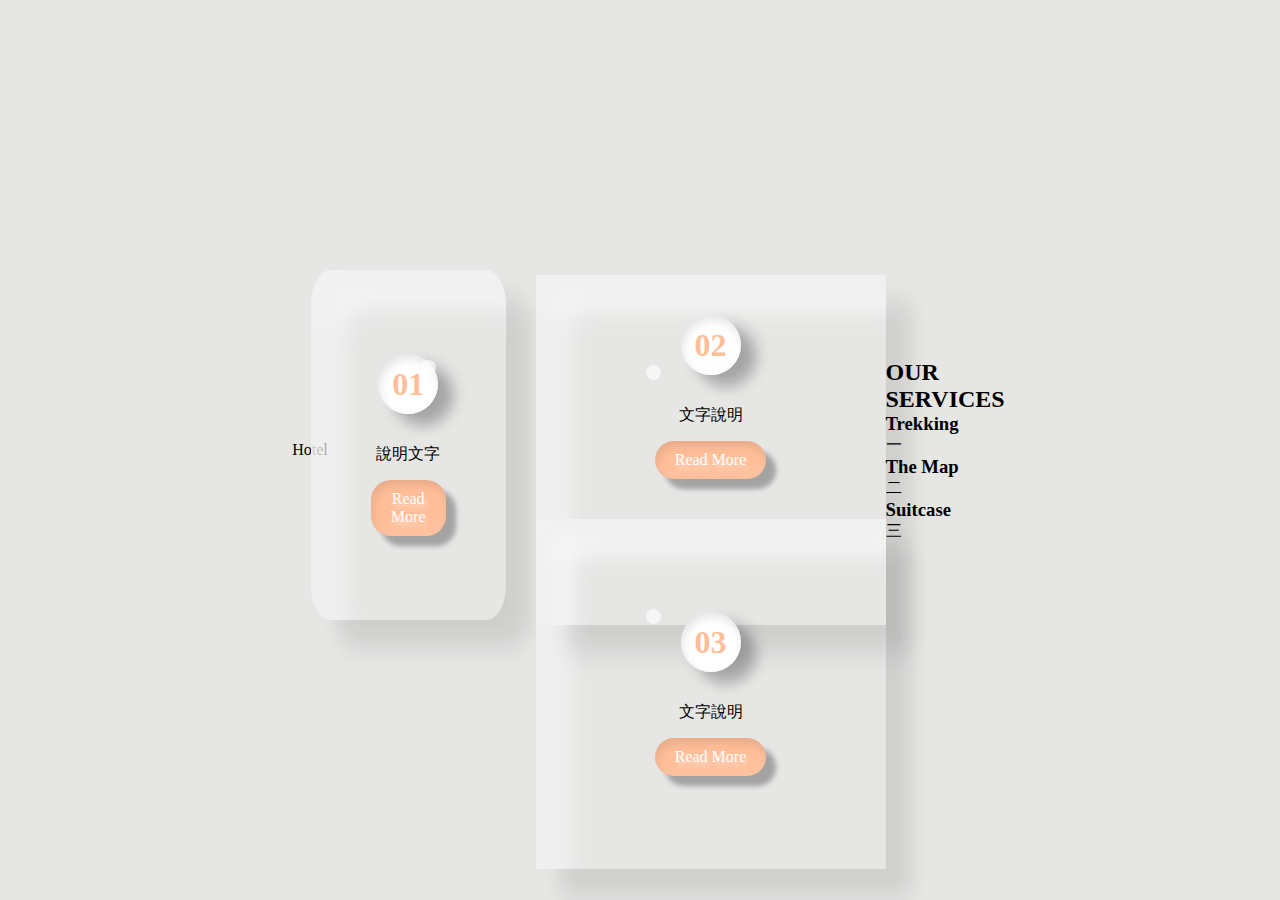
==== index.html @ 63525e5d "Add files via upload" ====
<!-- 在 index.html 中 -->

<html lang="en">
<head>
    <meta charset="UTF-8">
    <meta name="viewport" content="width=device-width, initial-scale=1.0">
    <title>Hotel</title>
    <link rel="stylesheet" href="style.css">
</head>
<body>
    <header>
        <nav>
            <div class="logo">Hotel</div>
        </nav>
    </header>

    <main>
        <div class="container">
            <div class="drop">
                <div class="content">
                    <h2>01</h2>
                    <p>說明文字</p>
                    <a href="#">Read More</a>
                </div>
            </div>
            <div class="drop">
                <div class="content">
                    <h2>02</h2>
                    <p>文字說明</p>
                    <a href="#">Read More</a>
                </div>
            <div class="drop">
                <div class="content">
                    <h2>03</h2>
                    <p>文字說明</p>
                    <a href="#">Read More</a>
                </div>
            </div>
        </div>

        <section class="services">
            <h2>OUR SERVICES</h2>
            <div class="service-cards">
                <div class="service-card">
                    <h3>Trekking</h3>
                    <p>一</p>
                </div>
                <div class="service-card">
                    <h3>The Map</h3>
                    <p>二</p>
                </div>
                <div class="service-card">
                    <h3>Suitcase</h3>
                    <p>三</p>
                </div>
            </div>
        </section>
    </main>
</body>
</html>
---- style.css ----
/* 在 styles.css 中 */
:root {
    --clr: #FFBE98; /* 這裡的顏色可以根據你的需求進行修改 */
}

* {
    margin: 0;
    padding: 0;
    box-sizing: border-box;
    text-decoration: none;
}

body {
    min-height: 100vh;
    position: relative;
    display: flex;
    align-items: center;
    justify-content: center;
    background-color: #e6e7e5;
}

.container {
    width: 600px; 
    height: 400px; 
    position: relative;
    display: flex;
    align-items: center;
    justify-content: center;
    margin: 20px 30px;
}

.container .drop {
    width: 350px;
    height: 350px;
    position: relative;
    display: flex;
    align-items: center;
    justify-content: center;
    flex-wrap: wrap;
    box-shadow: inset 20px 20px 20px rgba(0,0,0,0.05),
                25px 35px 20px rgba(0,0,0,0.05),
                25px 20px 20px rgba(0,0,0,0.05),
                inset 25px 30px 30px rgba(255,255,255,0.9);
    animation: slide 3s linear;
}

@keyframes slide {
    0% {
        opacity: 0;
    }
    100% {
        opacity: 1;
    }
}

.container .drop:nth-child(1) {
    border-radius: 10%;
    margin: 20px 30px 30px 0;
}
<div class="drop">
<div class="content">
    <h2>01</h2>
    <p>說明文字</p>
    <a href="#">Read More</a>
</div>
</div>
<div class="drop">
<div class="content">
    <h2>02</h2>
    <p>文字說明</p>
    <a href="#">Read More</a>
</div>
<div class="drop">
<div class="content">
    <h2>02</h2>
    <p>文字說明</p>
    <a href="#">Read More</a>
</div>
</div>

.container .drop::before {
    content: '';
    position: absolute;
    width: 35px;
    height: 35px;
    background-color: #ffffffc8;
    top: 50px;
    left: 80px;
    border-radius: 50%;
    opacity: 0.8;
}

.container .drop::after {
    content: '';
    position: absolute;
    width: 15px;
    height: 15px;
    background-color: #ffffffc8;
    top: 90px;
    left: 110px;
    border-radius: 50%;
    opacity: 0.8;
}

.container .drop .content {
    display: flex;
    align-items: center;
    justify-content: center;
    text-align: center;
    flex-direction: column;
    padding: 40px 60px;
    gap: 15px;
}

.container .drop .content h2 {
    margin-bottom: 15px;
    position: relative;
    width: 60px;
    height: 60px;
    background-color: #fff;
    border-radius: 50%;
    display: flex;
    align-items: center;
    justify-content: center;
    font-size: 2em;
    color: var(--clr);
    box-shadow: inset 2px 5px 10px rgba(0,0,0,0.1),
                inset -2px -5px 10px rgba(255,255,255,1),
                15px 15px 10px rgba(0,0,0,0.05),
                15px 10px 15px rgba(0,0,0,0.25);
}

.container .drop .content a {
    position: relative;
    padding: 10px 20px;
    background-color: var(--clr);
    border-radius: 20px;
    color: #fff;
    text-shadow: 2px 5px 5px rgba(255,255,255,0.5);
    cursor: pointer;
    transition: background-color 0.5s, color 0.5s;
    box-shadow: inset 2px 5px 10px rgba(0,0,0,0.1),
                inset -2px -5px 10px rgba(255,255,255,0.1),
                10px 10px 5px rgba(0,0,0,0.05),
                10px 10px 5px rgba(0,0,0,0.25);
}

.container .drop .content a:hover {
    background-color: #fff;
    color: var(--clr);
}

/* -----Media Query----- */

@media only screen and (max-width:800px) {
    .container .drop {
        width: 275px;
        height: 275px;
    }
}

@media only screen and (max-width:600px) {
    .container {
        flex-direction: column;
    }
}
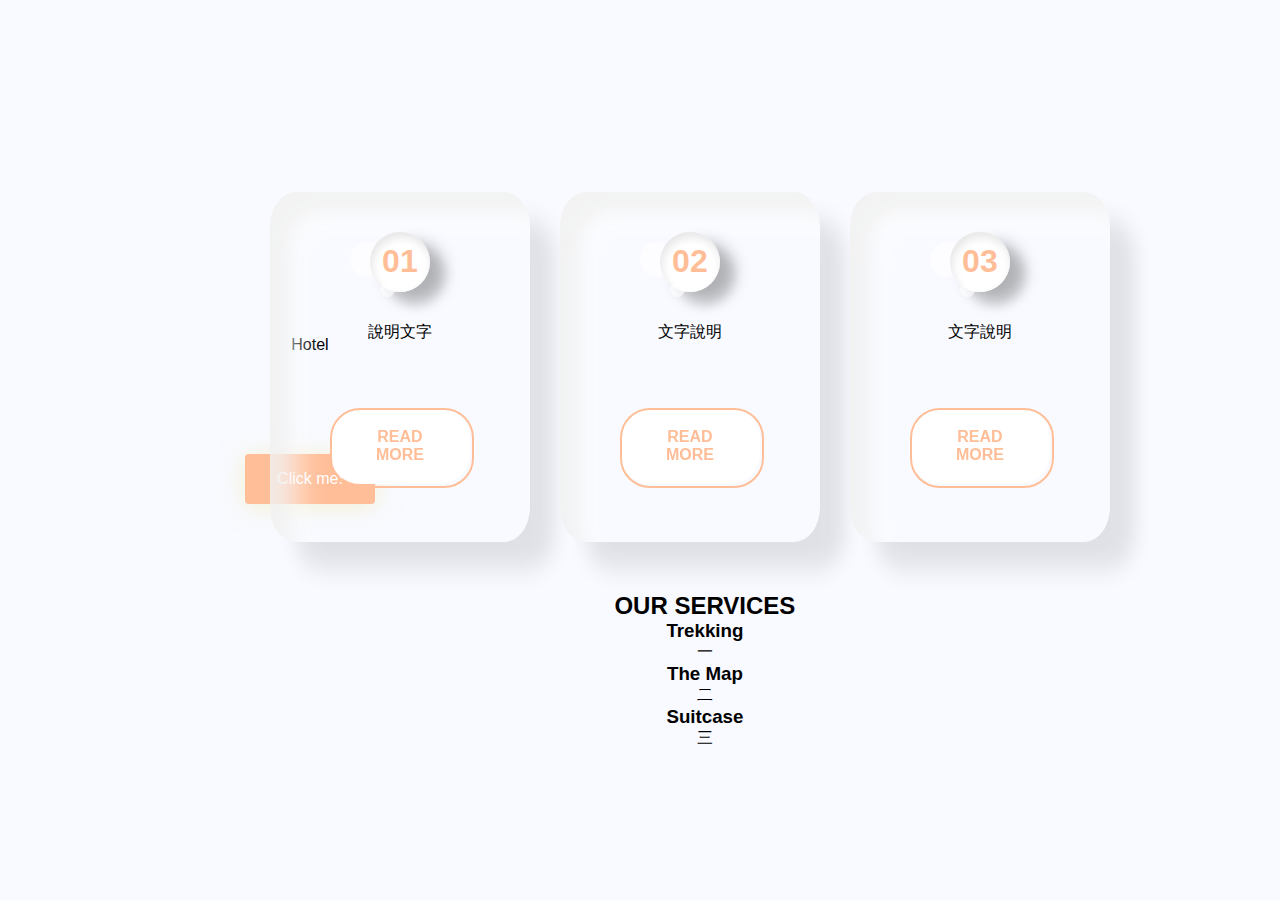
==== commit 7a4afc43: "Add files via upload" ====
--- a/index.html
+++ b/index.html
@@ -1,16 +1,19 @@
 <!-- 在 index.html 中 -->
-
+<!-- FIXME: 沒套用到 js-->
+<!DOCTYPE html>
 <html lang="en">
 <head>
     <meta charset="UTF-8">
     <meta name="viewport" content="width=device-width, initial-scale=1.0">
     <title>Hotel</title>
     <link rel="stylesheet" href="style.css">
+    <link rel="stylesheet" href="style.js">
 </head>
 <body>
     <header>
         <nav>
             <div class="logo">Hotel</div>
+            <button class="bubbly-button">Click me!</button>
         </nav>
     </header>
 
@@ -20,20 +23,60 @@
                 <div class="content">
                     <h2>01</h2>
                     <p>說明文字</p>
-                    <a href="#">Read More</a>
+                    <div class="buttons">
+                    <button class="blob-btn">
+                        Read More
+                    <span class="blob-btn__inner">
+                        <span class="blob-btn__blobs">
+                            <span class="blob-btn__blob"></span>
+                            <span class="blob-btn__blob"></span>
+                            <span class="blob-btn__blob"></span>
+                            <span class="blob-btn__blob"></span>
+                        </span>
+                        </span>
+                    </button>
+                    <br/>
+                    </div>
                 </div>
             </div>
             <div class="drop">
                 <div class="content">
                     <h2>02</h2>
                     <p>文字說明</p>
-                    <a href="#">Read More</a>
+                    <div class="buttons">
+                    <button class="blob-btn">
+                        Read More
+                        <span class="blob-btn__inner">
+                        <span class="blob-btn__blobs">
+                            <span class="blob-btn__blob"></span>
+                            <span class="blob-btn__blob"></span>
+                            <span class="blob-btn__blob"></span>
+                            <span class="blob-btn__blob"></span>
+                        </span>
+                        </span>
+                    </button>
+                    <br/>
+                    </div>
                 </div>
+            </div>
             <div class="drop">
                 <div class="content">
                     <h2>03</h2>
                     <p>文字說明</p>
-                    <a href="#">Read More</a>
+                    <div class="buttons">
+                    <button class="blob-btn">
+                        Read More
+                        <span class="blob-btn__inner">
+                        <span class="blob-btn__blobs">
+                            <span class="blob-btn__blob"></span>
+                            <span class="blob-btn__blob"></span>
+                            <span class="blob-btn__blob"></span>
+                            <span class="blob-btn__blob"></span>
+                        </span>
+                        </span>
+                    </button>
+                    <br/>
+                    </div>
                 </div>
             </div>
         </div>
@@ -56,5 +99,17 @@
             </div>
         </section>
     </main>
+
+    <!-- Add the SVG filter -->
+    <svg xmlns="http://www.w3.org/2000/svg" version="1.1" style="display: none;">
+        <defs>
+            <filter id="goo">
+                <feGaussianBlur in="SourceGraphic" result="blur" stdDeviation="10"></feGaussianBlur>
+                <feColorMatrix in="blur" mode="matrix" values="1 0 0 0 0 0 1 0 0 0 0 0 1 0 0 0 0 0 21 -7" result="goo"></feColorMatrix>
+                <feBlend in2="goo" in="SourceGraphic" result="mix"></feBlend>
+            </filter>
+        </defs>
+    </svg>
+
 </body>
 </html>
--- a/style.css
+++ b/style.css
@@ -1,6 +1,6 @@
-/* 在 styles.css 中 */
+/* code for main functions links */
 :root {
-    --clr: #FFBE98; /* 這裡的顏色可以根據你的需求進行修改 */
+    --clr: #FFBE98; 
 }
 
 * {
@@ -53,30 +53,15 @@
     }
 }
 
-.container .drop:nth-child(1) {
+.container .drop {
     border-radius: 10%;
     margin: 20px 30px 30px 0;
 }
-<div class="drop">
-<div class="content">
-    <h2>01</h2>
-    <p>說明文字</p>
-    <a href="#">Read More</a>
-</div>
-</div>
-<div class="drop">
-<div class="content">
-    <h2>02</h2>
-    <p>文字說明</p>
-    <a href="#">Read More</a>
-</div>
-<div class="drop">
-<div class="content">
-    <h2>02</h2>
-    <p>文字說明</p>
-    <a href="#">Read More</a>
-</div>
-</div>
+
+.container .drop:nth-child(2) {
+    border-radius: 10%;
+    margin: 20px 30px 30px 0;
+}
 
 .container .drop::before {
     content: '';
@@ -130,27 +115,113 @@
                 15px 10px 15px rgba(0,0,0,0.25);
 }
 
-.container .drop .content a {
-    position: relative;
-    padding: 10px 20px;
-    background-color: var(--clr);
-    border-radius: 20px;
-    color: #fff;
-    text-shadow: 2px 5px 5px rgba(255,255,255,0.5);
+.buttons, .buttons:before, .buttons:after {
+    box-sizing: border-box;
+    margin: 0;
+    padding: 0;
+}
+
+.buttons {
+    margin-top: 50px;
+    text-align: center;
+    border-radius:30px;
+}
+
+.buttons button.blob-btn {
+    z-index: 1;
+    position: relative;
+    padding: 20px 46px;
+    margin-bottom: 30px;
+    text-align: center;
+    text-transform: uppercase;
+    color: var(--clr);
+    font-size: 16px;
+    font-weight: bold;
+    background-color: transparent;
+    outline: none;
+    border: none;
+    transition: color 0.5s;
     cursor: pointer;
-    transition: background-color 0.5s, color 0.5s;
-    box-shadow: inset 2px 5px 10px rgba(0,0,0,0.1),
-                inset -2px -5px 10px rgba(255,255,255,0.1),
-                10px 10px 5px rgba(0,0,0,0.05),
-                10px 10px 5px rgba(0,0,0,0.25);
-}
-
-.container .drop .content a:hover {
-    background-color: #fff;
-    color: var(--clr);
-}
-
-/* -----Media Query----- */
+    border-radius:30px;
+}
+
+.buttons button.blob-btn:before {
+    content: "";
+    z-index: 1;
+    position: absolute;
+    left: 0;
+    top: 0;
+    width: 100%;
+    height: 100%;
+    border: 2px solid var(--clr);
+    border-radius:30px;
+}
+
+.buttons button.blob-btn:after {
+    content: "";
+    z-index: -2;
+    position: absolute;
+    left: 3px;
+    top: 3px;
+    width: calc(100% - 6px);
+    height: calc(100% - 6px);
+    transition: all 0.3s 0.2s;
+    border-radius:30px;
+}
+
+.buttons button.blob-btn:hover {
+    color: #fffdfd;
+    border-radius:30px;
+}
+
+.buttons button.blob-btn:hover:after {
+    transition: all 0.3s;
+    left: 0;
+    top: 0;
+    border-radius:30px;
+}
+
+.buttons .blob-btn__inner {
+    z-index: -1;
+    overflow: hidden;
+    position: absolute;
+    left: 0;
+    top: 0;
+    width: 100%;
+    height: 100%;
+    border-radius:30px;
+    background: #FFFFFF;
+}
+
+.buttons .blob-btn__blobs {
+    position: relative;
+    display: block;
+    height: 100%;
+    filter: url('#goo');
+}
+
+.buttons .blob-btn__blob {
+    position: absolute;
+    top: 2px;
+    width: 100%;
+    height: 100%;
+    background: #FFBE98;
+    border-radius: 100%;
+    transform: translate3d(0, 150%, 0) scale(1.7);
+    transition: transform 0.45s;
+
+    @supports (filter: url('#goo')) {
+        transform: translate3d(0, 150%, 0) scale(1.4);
+    }
+}
+
+.buttons .blob-btn:hover .blob-btn__blob {
+    transform: translateZ(0) scale(1.7);
+
+    @supports (filter: url('#goo')) {
+        transform: translateZ(0) scale(1.4);
+    }
+}
 
 @media only screen and (max-width:800px) {
     .container .drop {
@@ -164,3 +235,121 @@
         flex-direction: column;
     }
 }
+
+/* code for github link */
+
+body{
+font-size: 16px;
+font-family: 'Helvetica', 'Arial', sans-serif;
+text-align: center;
+background-color: #f8faff;
+}
+
+.bubbly-button{
+font-family: 'Helvetica', 'Arial', sans-serif;
+display: inline-block;
+font-size: 1em;
+padding: 1em 2em;
+margin-top: 100px;
+margin-bottom: 60px;
+-webkit-appearance: none;
+appearance: none;
+background-color: #FFBE98;
+color: #fff;
+border-radius: 4px;
+border: none;
+cursor: pointer;
+position: relative;
+transition: transform ease-in 0.1s, box-shadow ease-in 0.25s;
+box-shadow: 0 2px 25px #f5e7a180;
+
+&:focus {
+    outline: 0;
+}
+
+&:before, &:after{
+    position: absolute;
+    content: '';
+    display: block;
+    width: 140%;
+    height: 100%;
+    left: -20%;
+    z-index: -1000;
+    transition: all ease-in-out 0.5s;
+    background-repeat: no-repeat;
+}
+
+&:before{
+    display: none;
+    top: -75%;
+    background-image:  
+    radial-gradient(circle, #FFBE98 20%, transparent 20%),
+    radial-gradient(circle,  transparent 20%, #FFBE98 20%, transparent 30%),
+    radial-gradient(circle, #FFBE98 20%, transparent 20%), 
+    radial-gradient(circle, #FFBE98 20%, transparent 20%),
+    radial-gradient(circle,  transparent 10%, #FFBE98 15%, transparent 20%),
+    radial-gradient(circle, #FFBE98 20%, transparent 20%),
+    radial-gradient(circle, #FFBE98 20%, transparent 20%),
+    radial-gradient(circle, #FFBE98 20%, transparent 20%),
+    radial-gradient(circle, #FFBE98 20%, transparent 20%);
+background-size: 10% 10%, 20% 20%, 15% 15%, 20% 20%, 18% 18%, 10% 10%, 15% 15%, 10% 10%, 18% 18%;
+background-position: 0% 80%, -5% 20%, 10% 40%, 20% 0%, 30% 30%, 22% 50%, 50% 50%, 65% 20%, 85% 30%;
+}
+
+&:after{
+    display: none;
+    bottom: -75%;
+    background-image:  
+    radial-gradient(circle, #FFBE98 20%, transparent 20%), 
+    radial-gradient(circle, #FFBE98 20%, transparent 20%),
+    radial-gradient(circle,  transparent 10%, #FFBE98 15%, transparent 20%),
+    radial-gradient(circle, #FFBE98 20%, transparent 20%),
+    radial-gradient(circle, #FFBE98 20%, transparent 20%),
+    radial-gradient(circle, #FFBE98 20%, transparent 20%),
+    radial-gradient(circle, #FFBE98 20%, transparent 20%);
+background-size: 15% 15%, 20% 20%, 18% 18%, 20% 20%, 15% 15%, 10% 10%, 20% 20%;
+background-position: 5% 90%, 10% 90%, 10% 90%, 15% 90%, 25% 90%, 25% 90%, 40% 90%, 55% 90%, 70% 90%;
+}
+
+&:active{
+    transform: scale(0.9);
+    background-color: darken(#FFBE98, 5%);
+    box-shadow: 0 2px 25px hwb(40 92% 4% / 0.2);
+}
+
+&.animate{
+    &:before{
+    display: block;
+    animation: topBubbles ease-in-out 0.75s forwards;
+    }
+    &:after{
+    display: block;
+    animation: bottomBubbles ease-in-out 0.75s forwards;
+        }
+    }
+}
+
+@keyframes topBubbles {
+0%{
+background-position: 5% 90%, 10% 90%, 10% 90%, 15% 90%, 25% 90%, 25% 90%, 40% 90%, 55% 90%, 70% 90%;
+}
+50% {
+background-position: 0% 80%, 0% 20%, 10% 40%, 20% 0%, 30% 30%, 22% 50%, 50% 50%, 65% 20%, 90% 30%;}
+100% {
+background-position: 0% 70%, 0% 10%, 10% 30%, 20% -10%, 30% 20%, 22% 40%, 50% 40%, 65% 10%, 90% 20%;
+background-size: 0% 0%, 0% 0%,  0% 0%,  0% 0%,  0% 0%,  0% 0%;
+    }
+}
+
+@keyframes bottomBubbles {
+0%{
+background-position: 10% -10%, 30% 10%, 55% -10%, 70% -10%, 85% -10%, 70% -10%, 70% 0%;
+}
+50% {
+background-position: 0% 80%, 20% 80%, 45% 60%, 60% 100%, 75% 70%, 95% 60%, 105% 0%;}
+100% {
+background-position: 0% 90%, 20% 90%, 45% 70%, 60% 110%, 75% 80%, 95% 70%, 110% 10%;
+background-size: 0% 0%, 0% 0%,  0% 0%,  0% 0%,  0% 0%,  0% 0%;
+    }
+}
+
